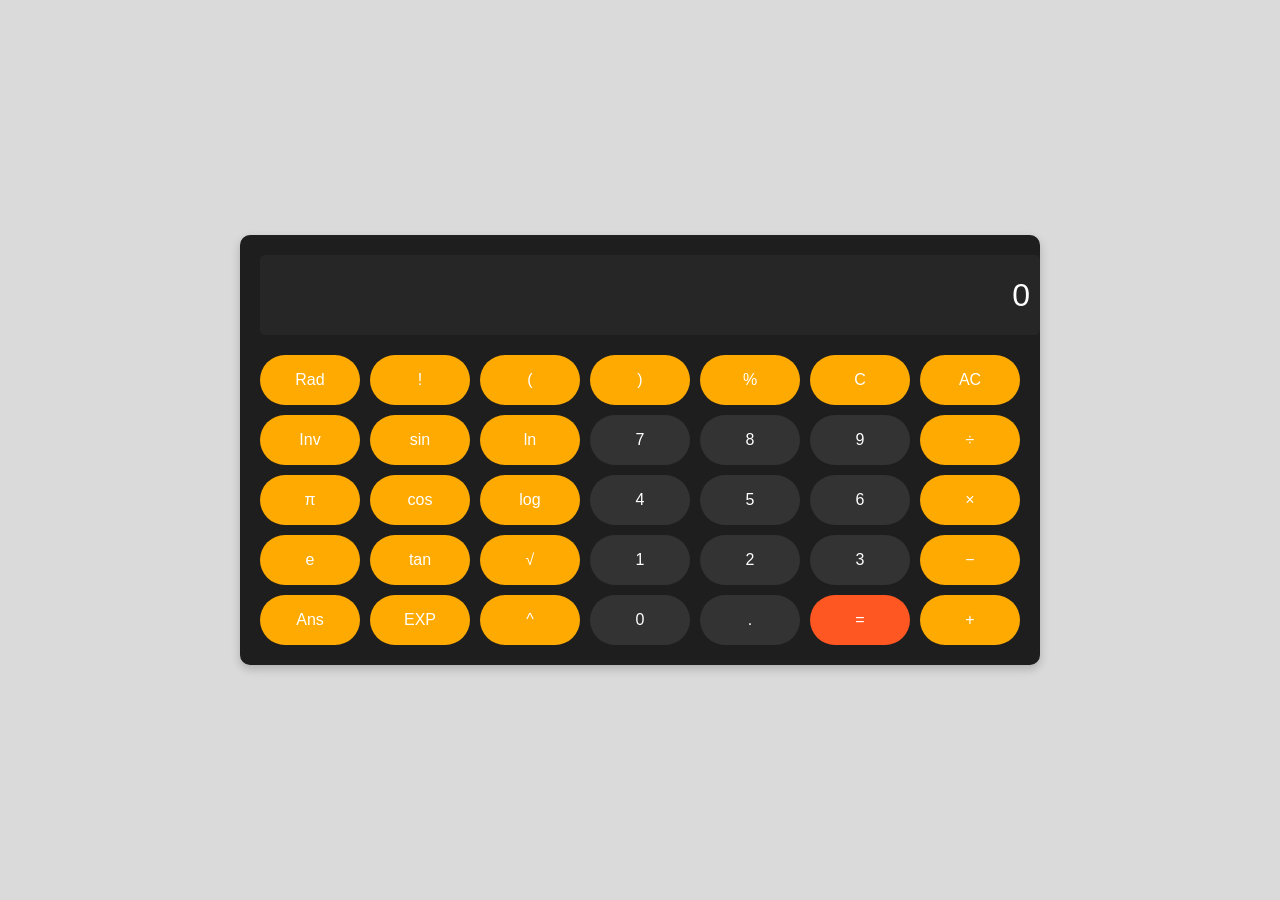
==== javascriptProject/ScientificCalculator.html @ 34b5befd "Add files via upload" ====
<!DOCTYPE html>
<html lang="en">
<head>
  <meta charset="UTF-8">
  <meta name="viewport" content="width=device-width, initial-scale=1.0">
  <title>Scientific Calculator</title>
  <link rel="stylesheet" href="styles.css">
  <link rel="icon" href="https://img.icons8.com/color/512/apple-calculator.png" type="image/x-icon">

  <style>
    #equal{
      background-color: #ff5722;
      color: white;
    }
  </style>
</head>
<body>
  <div class="calculator">
    <input type="text" id="result" class="calculator-screen" value="0" placeholder="0" disabled />
    <div class="calculator-buttons">
      <button class="button operator">Rad</button>

      <button class="button operator">!</button>
      <button class="button operator">(</button>
      <button class="button operator">)</button>
      <button class="button operator">%</button>
      <button class="button operator">C</button>
      <button class="button operator">AC</button>
      
      <button class="button operator">Inv</button>
      <button class="button operator">sin</button>
      <button class="button operator">ln</button>
      <button class="button">7</button>
      <button class="button">8</button>
      <button class="button">9</button>
      <button class="button operator">÷</button>
      
      <button class="button operator">π</button>
      <button class="button operator">cos</button>
      <button class="button operator">log</button>
      <button class="button">4</button>
      <button class="button">5</button>
      <button class="button">6</button>
      <button class="button operator">×</button>
      
      <button class="button operator">e</button>
      <button class="button operator">tan</button>
      <button class="button operator">√</button>
      <button class="button">1</button>
      <button class="button">2</button>
      <button class="button">3</button>
      <button class="button operator">−</button>
      
      <button class="button operator">Ans</button>
      <button class="button operator">EXP</button>
      <button class="button operator">^</button>
      <button class="button">0</button>
      <button class="button">.</button>
      <button class="button operator" id="equal">=</button>
      <button class="button operator">+</button>
    </div>
  </div>
  <script src="script.js"></script>
</body>
</html>
---- javascriptProject/styles.css ----
body {
  font-family: Arial, sans-serif;
  display: flex;
  justify-content: center;
  align-items: center;
  height: 100vh;
  margin: 0;
  background-color: #dadada;
}

.calculator {
  background-color: #1e1e1e;
  border-radius: 10px;
  padding: 20px;
  box-shadow: 0px 4px 10px rgba(0, 0, 0, 0.2);
}

.calculator-screen {
  width: 100%;
  height: 50px;
  height: 60px;
  border: none;
  border-radius: 5px;
  margin-bottom: 20px;
  background-color: #262626;
  color: white;
  font-size: 2em;
  text-align: right;
  padding: 10px;
}

.calculator-buttons {
  display: grid;
  grid-template-columns: repeat(7, 1fr);
  gap: 10px;
}

.button {
  height: 50px;
  width: 100px;
  border: none;
  border-radius: 25px;
  font-size: 1em;
  color: white;
  background-color: hsl(0, 0%, 20%);
  cursor: pointer;
}

.button.operator {
  background-color: hsl(40, 100%, 50%);
}

.button.button:hover {
  background-color: hsl(0, 0%, 30%);
}
.button.button.operator:hover {
  background-color: hsl(40, 100%, 70%);
}

.button:hover {
  background-color: hsl(0, 0%, 30%);
}

.button.operator {
  background-color: hsl(40, 100%, 50%);
}

.button.operator:hover {
  background-color: hsl(40, 100%, 70%);
}
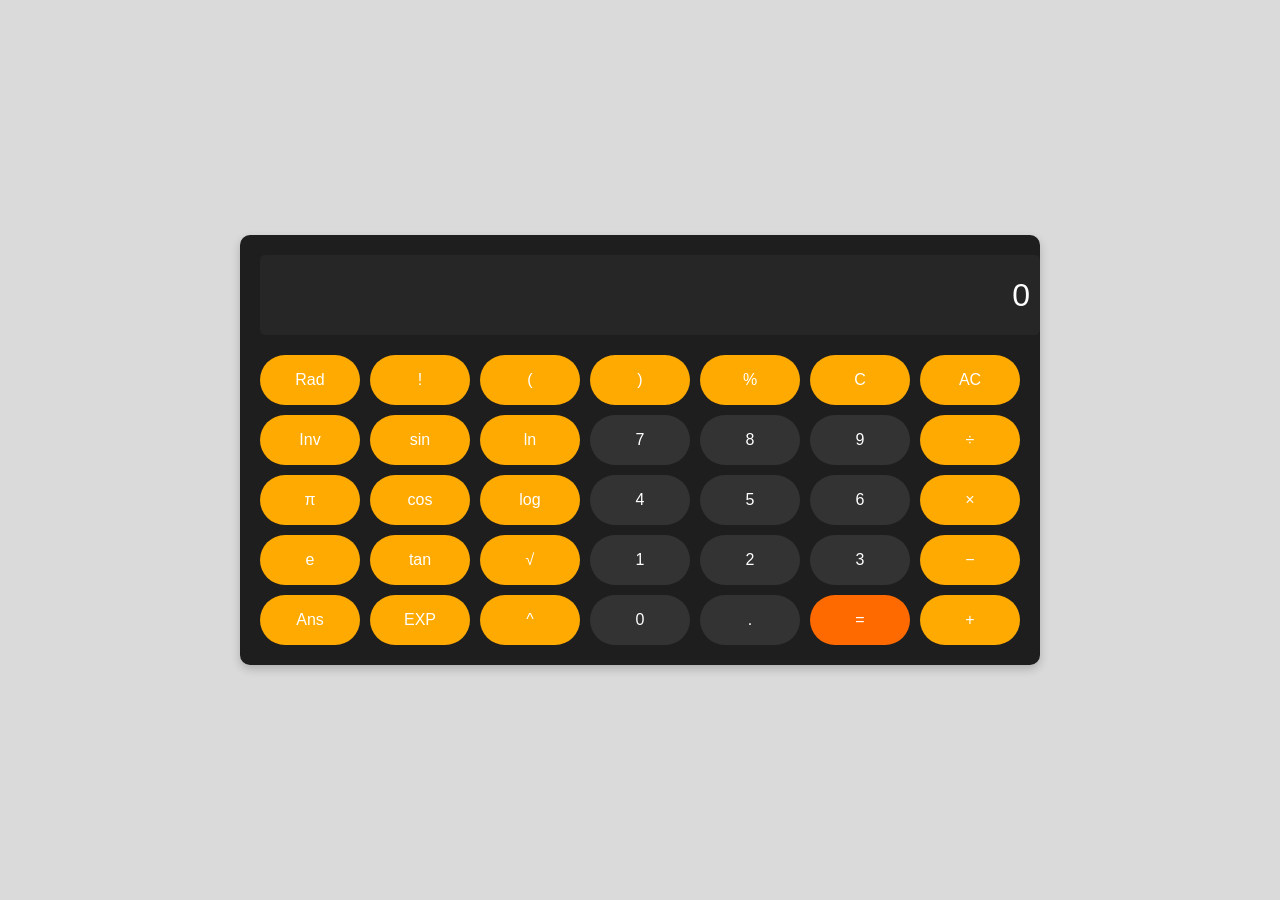
==== commit 2255af4f: "corrected css for equal button" ====
--- a/javascriptProject/ScientificCalculator.html
+++ b/javascriptProject/ScientificCalculator.html
@@ -6,13 +6,6 @@
   <title>Scientific Calculator</title>
   <link rel="stylesheet" href="styles.css">
   <link rel="icon" href="https://img.icons8.com/color/512/apple-calculator.png" type="image/x-icon">
-
-  <style>
-    #equal{
-      background-color: #ff5722;
-      color: white;
-    }
-  </style>
 </head>
 <body>
   <div class="calculator">
--- a/javascriptProject/styles.css
+++ b/javascriptProject/styles.css
@@ -69,3 +69,10 @@
   background-color: hsl(40, 100%, 70%);
 }
 
+#equal{
+  background-color: hsl(25, 100%, 50%);
+  color: white;
+}
+#equal:hover{
+  background-color: hsl(25, 100%, 60%);
+}
